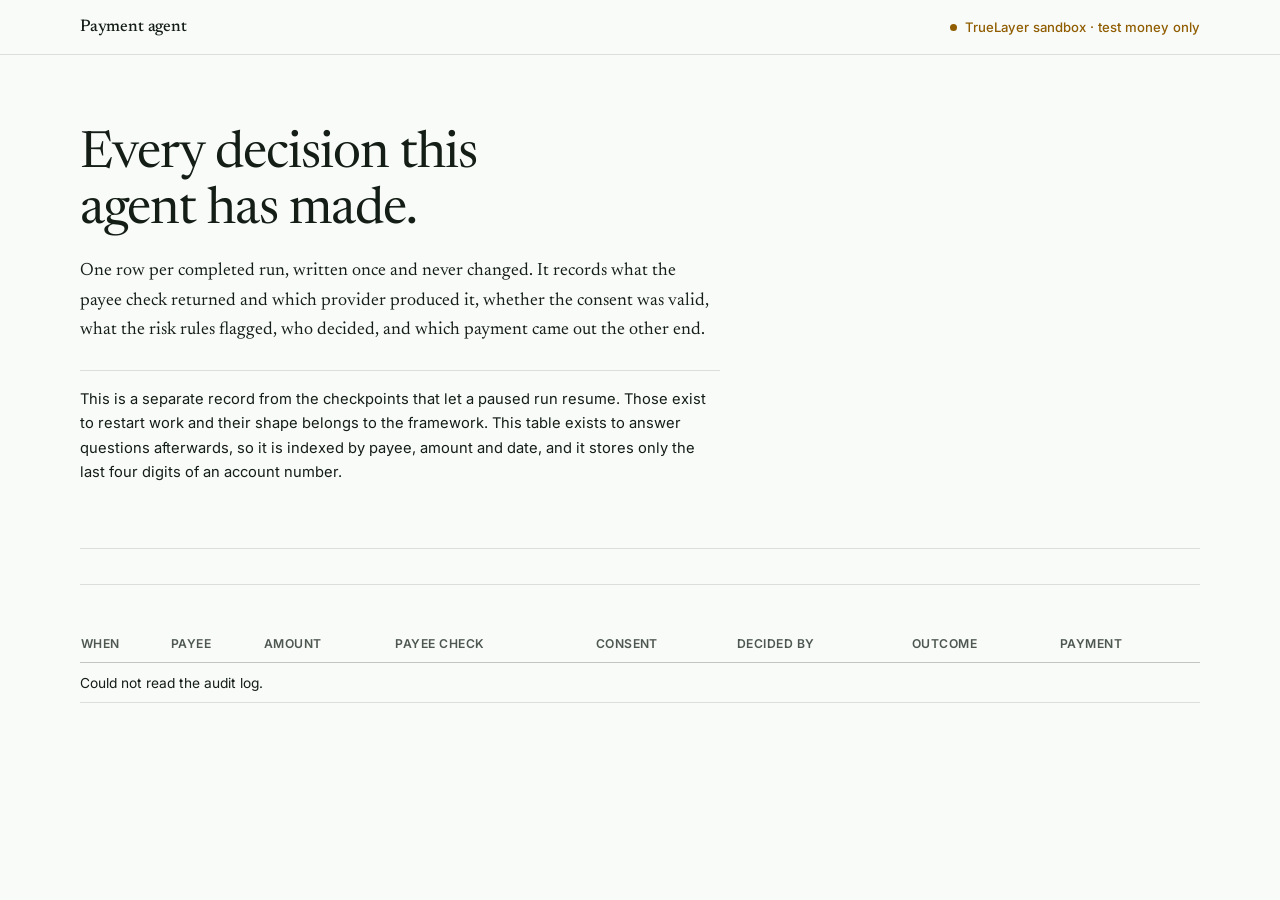
==== static/activity.html @ 81786573 "Append-only audit log and an activity page One row per completed run: payee check with its provider " ====
<!doctype html>
<html lang="en">
<head>
<meta charset="utf-8">
<meta name="viewport" content="width=device-width, initial-scale=1">
<title>Activity — every decision this agent has made</title>
<meta name="description" content="The audit trail for an Open Banking payment agent: one row per completed run, with the payee check, the consent, the risk flags, who decided, and the payment it produced.">
<link rel="preconnect" href="https://fonts.googleapis.com">
<link rel="preconnect" href="https://fonts.gstatic.com" crossorigin>
<link href="https://fonts.googleapis.com/css2?family=Newsreader:opsz,wght@6..72,400;6..72,500&family=Inter:wght@400;500;600&family=IBM+Plex+Mono:wght@400;500&display=swap" rel="stylesheet">
<link rel="stylesheet" href="/static/app.css">
</head>
<body>

<header class="masthead">
  <div class="wrap masthead-inner">
    <p class="wordmark"><a href="/">Payment agent</a></p>
    <p class="sandbox-flag">
      <span class="dot" aria-hidden="true"></span>
      <span>TrueLayer sandbox · test money only</span>
    </p>
  </div>
</header>

<main class="wrap activity">

  <section class="lede">
    <h1>Every decision this agent has made.</h1>
    <p>
      One row per completed run, written once and never changed. It records what the payee check
      returned and which provider produced it, whether the consent was valid, what the risk rules
      flagged, who decided, and which payment came out the other end.
    </p>
    <p class="disclosure">
      This is a separate record from the checkpoints that let a paused run resume. Those exist to
      restart work and their shape belongs to the framework. This table exists to answer questions
      afterwards, so it is indexed by payee, amount and date, and it stores only the last four
      digits of an account number.
    </p>
  </section>

  <dl class="facts activity-summary" id="summary"></dl>

  <div class="activity-table-wrap">
    <table class="case-table activity-table">
      <thead>
        <tr>
          <th>When</th>
          <th>Payee</th>
          <th>Amount</th>
          <th>Payee check</th>
          <th>Consent</th>
          <th>Decided by</th>
          <th>Outcome</th>
          <th>Payment</th>
        </tr>
      </thead>
      <tbody id="rows"><tr><td colspan="8">Loading…</td></tr></tbody>
    </table>
  </div>

  <p class="colophon" id="ruleset"></p>
</main>

<script>
const TONE = { MATCH: "done", PARTIAL: "attention", NO_MATCH: "refused", MATCH_NOT_POSSIBLE: "refused" };

function esc(v) {
  return String(v == null ? "" : v)
    .replaceAll("&", "&amp;").replaceAll("<", "&lt;").replaceAll(">", "&gt;").replaceAll('"', "&quot;");
}

function when(iso) {
  const d = new Date(iso);
  return d.toLocaleString("en-GB", { day: "2-digit", month: "short", hour: "2-digit", minute: "2-digit" });
}

fetch("/api/activity")
  .then((r) => r.json())
  .then((data) => {
    const s = data.summary || {};
    document.getElementById("summary").innerHTML = `
      <div><dt>Runs recorded</dt><dd>${esc(s.total ?? 0)}</dd></div>
      <div><dt>Payments created</dt><dd>${esc(s.paid ?? 0)}</dd></div>
      <div><dt>Decided by a human</dt><dd>${esc(s.human_decided ?? 0)}</dd></div>
      <div><dt>Stopped by a rule</dt><dd>${esc(s.held ?? 0)}</dd></div>`;

    document.getElementById("ruleset").textContent =
      `Rules in force: ${data.ruleset_version}. Every row records the version that applied when the decision was made.`;

    const rows = data.rows || [];
    document.getElementById("rows").innerHTML = rows.length
      ? rows.map((r) => `
        <tr data-ok="${r.payment_id ? "true" : "false"}">
          <td class="mono">${esc(when(r.recorded_at))}</td>
          <td>${esc(r.payee_name)}${r.account_last4 ? ` <span class="mono faint">••${esc(r.account_last4)}</span>` : ""}</td>
          <td class="mono">${r.amount_minor != null ? (r.amount_minor / 100).toFixed(2) : ""} ${esc(r.currency || "")}</td>
          <td><span class="pill" data-tone="${TONE[r.vop_status] || "idle"}">${esc(r.vop_status || "—")}</span>
              ${r.vop_confidence != null ? `<span class="mono faint">${r.vop_confidence.toFixed(2)}</span>` : ""}</td>
          <td>${esc(r.consent_status || "—")}</td>
          <td>${esc(r.decided_by)}${r.decision ? ` · ${esc(r.decision)}` : ""}</td>
          <td>${esc(r.outcome)}</td>
          <td class="mono">${r.payment_id ? esc(r.payment_id.slice(0, 8)) + "…" : "—"}</td>
        </tr>`).join("")
      : `<tr><td colspan="8">Nothing recorded yet. Run a payment on the <a href="/">front page</a> and it appears here.</td></tr>`;
  })
  .catch(() => {
    document.getElementById("rows").innerHTML = '<tr><td colspan="8">Could not read the audit log.</td></tr>';
  });
</script>
</body>
</html>
---- static/app.css ----
/* Payment agent demo.
   Colour strategy: restrained. Tinted neutrals carry the page; green marks
   what completed, amber marks the one moment a human must act, red marks a
   refusal. Nothing carries meaning by colour alone. */

:root {
  --bg: oklch(0.985 0.003 150);
  --surface: oklch(0.968 0.005 150);
  --surface-raised: oklch(1 0 0);
  --line: oklch(0.90 0.006 150);
  --line-strong: oklch(0.82 0.008 150);
  --ink: oklch(0.22 0.02 150);
  --ink-muted: oklch(0.45 0.018 150);
  --ink-faint: oklch(0.545 0.014 150);  /* dimmed but still 4.7:1 on bg */

  --primary: oklch(0.42 0.12 150);
  --primary-hover: oklch(0.36 0.12 150);
  --primary-ink: oklch(0.98 0.01 150);

  --attention: oklch(0.52 0.12 75);
  --attention-line: oklch(0.78 0.10 80);
  --attention-bg: oklch(0.975 0.030 85);

  --refuse: oklch(0.50 0.17 25);
  --refuse-bg: oklch(0.972 0.020 25);

  --serif: "Newsreader", Georgia, serif;
  --sans: "Inter", system-ui, -apple-system, sans-serif;
  --mono: "IBM Plex Mono", ui-monospace, SFMono-Regular, monospace;

  --z-sticky: 10;
  --z-overlay: 20;
  --z-toast: 30;

  --ease: cubic-bezier(0.22, 1, 0.36, 1);
}

* { box-sizing: border-box; }

html { -webkit-text-size-adjust: 100%; }

body {
  margin: 0;
  background: var(--bg);
  color: var(--ink);
  font-family: var(--sans);
  font-size: 16px;
  line-height: 1.6;
  -webkit-font-smoothing: antialiased;
}

.wrap {
  width: min(1120px, 100% - 3rem);
  margin-inline: auto;
}

@media (max-width: 640px) {
  .wrap { width: min(1120px, 100% - 2rem); }
}

/* ---------------------------------------------------------- masthead */

.masthead {
  border-bottom: 1px solid var(--line);
  background: var(--bg);
  position: sticky;
  top: 0;
  z-index: var(--z-sticky);
}

.masthead-inner {
  display: flex;
  align-items: center;
  justify-content: space-between;
  gap: 1rem;
  padding-block: 0.85rem;
  flex-wrap: wrap;
}

.wordmark {
  margin: 0;
  font-family: var(--serif);
  font-size: 1.05rem;
  font-weight: 500;
  letter-spacing: -0.01em;
}

.sandbox-flag {
  margin: 0;
  display: inline-flex;
  align-items: center;
  gap: 0.5rem;
  font-size: 0.82rem;
  color: var(--attention);
  font-weight: 500;
}

.sandbox-flag .dot {
  width: 7px;
  height: 7px;
  border-radius: 50%;
  background: var(--attention);
  flex: none;
}

/* -------------------------------------------------------------- lede */

.lede {
  padding-block: clamp(2.5rem, 6vw, 4.5rem) clamp(2rem, 4vw, 3rem);
  max-width: 62ch;
}

h1 {
  font-family: var(--serif);
  font-size: clamp(2rem, 1.3rem + 3vw, 3.2rem);
  font-weight: 400;
  line-height: 1.1;
  letter-spacing: -0.02em;
  margin: 0 0 1.1rem;
  text-wrap: balance;
}

.lede p {
  font-family: var(--serif);
  font-size: 1.12rem;
  line-height: 1.65;
  color: var(--ink);
  margin: 0 0 1rem;
  text-wrap: pretty;
}

.disclosure {
  font-family: var(--sans) !important;
  font-size: 0.92rem !important;
  color: var(--ink-muted);
  border-top: 1px solid var(--line);
  padding-top: 1rem;
  margin-top: 1.5rem !important;
}

/* ----------------------------------------------------------- columns */

.columns {
  display: grid;
  grid-template-columns: minmax(0, 27rem) minmax(0, 1fr);
  gap: clamp(2rem, 5vw, 4rem);
  align-items: start;
  padding-bottom: 4rem;
}

@media (max-width: 900px) {
  .columns { grid-template-columns: minmax(0, 1fr); gap: 2.75rem; }
}

h2 {
  font-family: var(--serif);
  font-size: 1.35rem;
  font-weight: 400;
  letter-spacing: -0.01em;
  color: var(--ink);
  margin: 0 0 0.4rem;
}

.route-intro {
  margin: 0 0 1.75rem;
  font-size: 0.9rem;
  color: var(--ink-muted);
  max-width: 46ch;
}

/* ------------------------------------------------------------- form */

.field { margin-bottom: 1.15rem; }

.field-row {
  display: grid;
  grid-template-columns: 1fr 1fr;
  gap: 1rem;
}

@media (max-width: 420px) {
  .field-row { grid-template-columns: 1fr; gap: 0; }
}

label {
  display: block;
  font-size: 0.86rem;
  font-weight: 500;
  margin-bottom: 0.35rem;
}

input {
  width: 100%;
  padding: 0.6rem 0.7rem;
  font-family: var(--sans);
  font-size: 1rem;
  color: var(--ink);
  background: var(--surface-raised);
  border: 1px solid var(--line-strong);
  border-radius: 3px;
  transition: border-color 140ms var(--ease), box-shadow 140ms var(--ease);
}

input.mono { font-family: var(--mono); letter-spacing: 0.01em; }

input:focus-visible {
  outline: none;
  border-color: var(--primary);
  box-shadow: 0 0 0 3px oklch(0.42 0.12 150 / 0.16);
}

input::placeholder { color: var(--ink-muted); }

.hint {
  margin: 0.35rem 0 0;
  font-size: 0.8rem;
  color: var(--ink-muted);
}

button.primary {
  width: 100%;
  margin-top: 0.5rem;
  padding: 0.72rem 1rem;
  font-family: var(--sans);
  font-size: 0.95rem;
  font-weight: 500;
  color: var(--primary-ink);
  background: var(--primary);
  border: 1px solid var(--primary);
  border-radius: 3px;
  cursor: pointer;
  transition: background 140ms var(--ease);
}

button.primary:hover { background: var(--primary-hover); }
button.primary:disabled { opacity: 0.55; cursor: progress; }

button.primary:focus-visible,
button.link:focus-visible,
.decision button:focus-visible {
  outline: 2px solid var(--primary);
  outline-offset: 2px;
}

.form-error {
  margin: 0.75rem 0 0;
  font-size: 0.86rem;
  color: var(--refuse);
}

.try {
  margin-top: 2.25rem;
  padding-top: 1.25rem;
  border-top: 1px solid var(--line);
}

.try h3 {
  margin: 0 0 0.6rem;
  font-size: 0.86rem;
  font-weight: 600;
}

.try ul { margin: 0; padding: 0; list-style: none; }
.try li { margin-bottom: 0.3rem; }

button.link {
  padding: 0;
  font: inherit;
  font-size: 0.88rem;
  color: var(--primary);
  background: none;
  border: none;
  border-bottom: 1px solid oklch(0.42 0.12 150 / 0.3);
  cursor: pointer;
  text-align: left;
}

button.link:hover { border-bottom-color: var(--primary); }

/* ------------------------------------------------------------ ledger */

/* The instruction as a single line of money, which is the one thing that
   should be legible from across the room. 3.2rem against 0.8rem detail
   text is the scale contrast the page was missing. */
.ledger {
  display: flex;
  align-items: baseline;
  flex-wrap: wrap;
  gap: 0 0.5rem;
  margin-bottom: 1.75rem;
  padding-bottom: 1.25rem;
  border-bottom: 2px solid var(--ink);
}

.ledger-amount {
  font-family: var(--mono);
  font-size: clamp(2.4rem, 1.6rem + 2.6vw, 3.2rem);
  font-weight: 500;
  line-height: 1;
  letter-spacing: -0.03em;
  font-variant-numeric: tabular-nums;
}

.ledger-currency {
  font-family: var(--mono);
  font-size: 1rem;
  color: var(--ink-muted);
}

.ledger-to {
  flex-basis: 100%;
  margin-top: 0.5rem;
  font-family: var(--serif);
  font-size: 1.02rem;
  color: var(--ink-muted);
}

.ledger-to strong { font-weight: 500; color: var(--ink); }

/* ------------------------------------------------------------- spine */

/* Drawn before anything runs, so the agent is legible as a route rather
   than a spinner. Stations fill in as they report. */
.spine {
  margin: 0;
  padding: 0;
  list-style: none;
  position: relative;
}

.spine::before {
  content: "";
  position: absolute;
  left: 5px;
  top: 0.9rem;
  bottom: 0.9rem;
  width: 1px;
  background: var(--line);
}

.spine li {
  position: relative;
  display: grid;
  grid-template-columns: 11px 1fr;
  gap: 1rem;
  padding: 0.7rem 0;
  align-items: start;
}

.spine .marker {
  width: 11px;
  height: 11px;
  margin-top: 0.42rem;
  border-radius: 50%;
  border: 1.5px solid var(--line-strong);
  background: var(--bg);
  z-index: 1;
}

.spine .label {
  margin: 0;
  font-size: 0.95rem;
  font-weight: 500;
  color: var(--ink-muted);
  transition: color 200ms var(--ease);
}

.spine .detail {
  margin: 0.15rem 0 0;
  font-family: var(--mono);
  font-size: 0.8rem;
  color: var(--ink-muted);
  word-break: break-word;
}

.spine .detail:empty { display: none; }

/* states */

.spine li[data-state="done"] .marker { border-color: var(--primary); background: var(--primary); }
.spine li[data-state="done"] .label { color: var(--ink); }

.spine li[data-state="attention"] .marker { border-color: var(--attention); background: var(--attention); }
.spine li[data-state="attention"] .label { color: var(--ink); }
.spine li[data-state="attention"] .detail { color: var(--attention); }

.spine li[data-state="refused"] .marker { border-color: var(--refuse); background: var(--refuse); }
.spine li[data-state="refused"] .label { color: var(--ink); }
.spine li[data-state="refused"] .detail { color: var(--refuse); }

.spine li[data-state="running"] .marker {
  border-color: var(--primary);
  border-top-color: transparent;
  background: var(--bg);
  animation: ring-spin 700ms linear infinite;
}

.spine li[data-state="running"] .label { color: var(--ink); }
.spine li[data-state="running"] .detail { font-style: italic; }

/* The human step was not required. Distinct from both done and not-reached:
   a hollow marker, because nothing happened here and nothing needed to. */
.spine li[data-state="waived"] .marker {
  border-color: var(--primary);
  border-style: dashed;
  background: var(--bg);
}

.spine li[data-state="waived"] .label { color: var(--ink); }
.spine li[data-state="waived"] .detail { color: var(--ink-muted); font-style: italic; }

/* Not reached, because the run stopped earlier. Dimmed with a real colour
   rather than opacity, which would drop the text to about 2.4:1. */
.spine li[data-state="skipped"] .label { color: var(--ink-faint); font-weight: 400; }
.spine li[data-state="skipped"] .detail { color: var(--ink-faint); }
.spine li[data-state="skipped"] .marker { border-color: var(--line); border-style: dashed; }

@keyframes ring-spin { to { transform: rotate(360deg); } }

/* The station where a human is the decision, marked before it happens. */
.spine .station-human .label::after {
  content: "you";
  margin-left: 0.5rem;
  padding: 0.08rem 0.4rem;
  font-family: var(--sans);
  font-size: 0.68rem;
  font-weight: 600;
  letter-spacing: 0.03em;
  color: var(--attention);
  border: 1px solid var(--attention-line);
  border-radius: 2px;
  vertical-align: 0.1em;
}

/* ---------------------------------------------------------- approval */

.approval {
  margin-top: 1.75rem;
  padding: 1.5rem;
  background: var(--surface-raised);
  border: 1px solid var(--attention-line);
  border-radius: 4px;
  box-shadow: 0 1px 2px oklch(0.22 0.02 150 / 0.04), 0 8px 24px oklch(0.22 0.02 150 / 0.06);
  animation: card-in 260ms var(--ease) both;
}

@keyframes card-in {
  from { opacity: 0; transform: translateY(8px); }
  to { opacity: 1; transform: none; }
}

.approval h3 {
  font-family: var(--serif);
  font-size: 1.45rem;
  font-weight: 400;
  line-height: 1.25;
  margin: 0 0 0.85rem;
  letter-spacing: -0.01em;
}

.approval .prose {
  font-family: var(--serif);
  font-size: 1.05rem;
  line-height: 1.6;
  margin: 0 0 1.1rem;
  max-width: 58ch;
  text-wrap: pretty;
}

.reasons {
  margin: 0 0 1.25rem;
  padding: 0.9rem 1rem;
  list-style: none;
  background: var(--attention-bg);
  border-radius: 3px;
}

.reasons li {
  position: relative;
  padding-left: 1.15rem;
  font-size: 0.92rem;
  margin-bottom: 0.35rem;
}

.reasons li:last-child { margin-bottom: 0; }

.reasons li::before {
  content: "▲";
  position: absolute;
  left: 0;
  top: 0.05em;
  font-size: 0.62rem;
  color: var(--attention);
}

.facts {
  display: grid;
  grid-template-columns: repeat(auto-fit, minmax(9rem, 1fr));
  gap: 0.75rem 1.5rem;
  margin: 0 0 1.35rem;
  padding-top: 1rem;
  border-top: 1px solid var(--line);
}

.facts div { min-width: 0; }

.facts dt {
  font-size: 0.72rem;
  letter-spacing: 0.05em;
  text-transform: uppercase;
  color: var(--ink-muted);
  margin-bottom: 0.15rem;
}

.facts dd {
  margin: 0;
  font-family: var(--mono);
  font-size: 0.92rem;
  word-break: break-word;
}

.decision {
  display: flex;
  gap: 0.75rem;
  flex-wrap: wrap;
}

.decision button {
  flex: 1 1 10rem;
  padding: 0.7rem 1rem;
  font-family: var(--sans);
  font-size: 0.95rem;
  font-weight: 500;
  border-radius: 3px;
  cursor: pointer;
  transition: background 140ms var(--ease), border-color 140ms var(--ease);
}

.decision .approve {
  color: var(--primary-ink);
  background: var(--primary);
  border: 1px solid var(--primary);
}

.decision .approve:hover { background: var(--primary-hover); }

.decision .deny {
  color: var(--refuse);
  background: transparent;
  border: 1px solid var(--line-strong);
}

.decision .deny:hover { border-color: var(--refuse); background: var(--refuse-bg); }

/* ------------------------------------------------------------ result */

.result {
  margin-top: 1.75rem;
  padding: 1.35rem 1.5rem;
  border: 1px solid var(--line);
  border-radius: 4px;
  background: var(--surface);
  animation: card-in 240ms var(--ease) both;
}

.result[data-kind="refused"] {
  border-color: oklch(0.80 0.09 25);
  background: var(--refuse-bg);
}

.result h3 {
  font-family: var(--serif);
  font-size: 1.25rem;
  font-weight: 400;
  margin: 0 0 0.6rem;
}

.result p { margin: 0 0 0.9rem; max-width: 58ch; }
.result p:last-child { margin-bottom: 0; }

.sca-link {
  display: inline-block;
  padding: 0.65rem 1.1rem;
  font-size: 0.93rem;
  font-weight: 500;
  color: var(--primary-ink);
  background: var(--primary);
  border-radius: 3px;
  text-decoration: none;
}

.sca-link:hover { background: var(--primary-hover); }

.sca-note {
  font-size: 0.84rem;
  color: var(--ink-muted);
  margin-top: 0.7rem !important;
}

/* ----------------------------------------------------------- honesty */

.honesty {
  border-top: 1px solid var(--line);
  padding-block: 2.5rem 4rem;
}

.honesty dl {
  display: grid;
  grid-template-columns: repeat(auto-fit, minmax(15rem, 1fr));
  gap: 1.75rem;
  margin: 0 0 2rem;
}

.honesty dt {
  font-size: 0.78rem;
  font-weight: 600;
  letter-spacing: 0.05em;
  text-transform: uppercase;
  color: var(--ink-muted);
  margin-bottom: 0.4rem;
}

.honesty dd {
  margin: 0;
  font-size: 0.92rem;
  max-width: 42ch;
}

.colophon {
  font-size: 0.86rem;
  color: var(--ink-muted);
  margin: 0;
}

.mono { font-family: var(--mono); }

/* ---------------------------------------------------- reduced motion */

@media (prefers-reduced-motion: reduce) {
  .steps li,
  .approval,
  .result {
    animation: fade-in 1ms linear both;
  }
  @keyframes fade-in { from { opacity: 0; } to { opacity: 1; } }
  * { transition-duration: 1ms !important; }

  /* The marker stops turning but still reads as in-progress: a dashed ring
     plus the word "running" beside it, which was always there. */
  .spine li[data-state="running"] .marker {
    animation: none;
    border-style: dashed;
    border-top-color: var(--primary);
  }
}

/* ---------------------------------------------------------- callback */

.callback { padding-block: clamp(2.5rem, 6vw, 4.5rem) 4rem; max-width: 60ch; }

.callback h1 { margin-bottom: 0.75rem; }

.lede-line {
  font-family: var(--serif);
  font-size: 1.1rem;
  color: var(--ink);
  margin: 0 0 2.25rem;
  text-wrap: pretty;
}

.callback .facts { margin-top: 2rem; }

.callback-actions { margin-top: 2.5rem; }

/* --------------------------------------------------------- internals */

.internals {
  border-top: 1px solid var(--line);
  padding-block: 3rem 1rem;
}

.internals-grid {
  display: grid;
  grid-template-columns: repeat(auto-fit, minmax(17rem, 1fr));
  gap: 2.5rem;
  margin-top: 2rem;
}

.internals h3 {
  font-family: var(--serif);
  font-size: 1.1rem;
  font-weight: 500;
  margin: 0 0 0.5rem;
}

.internals article p { font-size: 0.92rem; margin: 0 0 0.8rem; max-width: 42ch; }

/* The one number per panel that carries the claim. */
.stat {
  font-family: var(--mono);
  font-size: 1.05rem !important;
  color: var(--ink);
  padding-bottom: 0.7rem;
  border-bottom: 1px solid var(--line);
}

.split-list { margin: 0; padding: 0; list-style: none; }

.split-list li {
  display: flex;
  justify-content: space-between;
  gap: 1rem;
  padding: 0.32rem 0;
  font-size: 0.88rem;
  border-bottom: 1px solid var(--line);
}

.split-list li[data-ok="true"] span:last-child { color: var(--primary); }
.split-list li[data-ok="false"] span:last-child { color: var(--refuse); }

.internals details { margin-top: 0.5rem; }

.internals summary,
.case-table-wrap summary {
  cursor: pointer;
  font-size: 0.88rem;
  color: var(--primary);
}

.mermaid-src {
  margin: 0.8rem 0 0;
  padding: 0.9rem;
  background: var(--surface);
  border: 1px solid var(--line);
  border-radius: 3px;
  font-family: var(--mono);
  font-size: 0.72rem;
  line-height: 1.5;
  overflow-x: auto;
  white-space: pre;
}

.case-table-wrap { margin-top: 2.5rem; }

.case-table {
  width: 100%;
  margin-top: 1rem;
  border-collapse: collapse;
  font-size: 0.86rem;
}

.case-table th {
  text-align: left;
  font-weight: 600;
  font-size: 0.76rem;
  letter-spacing: 0.04em;
  text-transform: uppercase;
  color: var(--ink-muted);
  padding-bottom: 0.5rem;
  border-bottom: 1px solid var(--line-strong);
}

.case-table td {
  padding: 0.55rem 0.75rem 0.55rem 0;
  border-bottom: 1px solid var(--line);
  vertical-align: top;
}

.case-table tr[data-ok="true"] td:last-child { color: var(--primary); }
.case-table tr[data-ok="false"] td:last-child { color: var(--refuse); font-weight: 600; }

.covered-by {
  margin-top: 1.1rem !important;
  padding-top: 0.85rem;
  border-top: 1px solid var(--line);
  font-size: 0.84rem !important;
  color: var(--ink-muted);
}

.covered-by .protects { font-style: italic; }

.split-tag {
  display: inline-block;
  margin-left: 0.35rem;
  padding: 0.05rem 0.4rem;
  font-family: var(--sans);
  font-size: 0.7rem;
  font-weight: 600;
  color: var(--primary);
  border: 1px solid var(--line-strong);
  border-radius: 2px;
}

.auto-note {
  padding: 0.75rem 0.9rem;
  background: var(--surface);
  border-left: none;
  border-radius: 3px;
  font-size: 0.88rem !important;
  color: var(--ink-muted);
}

/* ------------------------------------------------------------- trace */

.trace-wrap { margin-top: 1.25rem; }

.trace-wrap summary {
  cursor: pointer;
  font-size: 0.86rem;
  color: var(--primary);
}

.trace-status {
  margin: 0.9rem 0 0.6rem;
  font-size: 0.84rem;
  color: var(--ink-muted);
}

.trace-list { margin: 0; padding: 0; list-style: none; }

.trace-list li {
  display: grid;
  grid-template-columns: minmax(0, 14rem) 1fr auto;
  align-items: center;
  gap: 0.75rem;
  padding: 0.3rem 0;
  font-size: 0.84rem;
}

.trace-label { color: var(--ink); }

/* Width is the share of the slowest step, so the network call is visibly the
   expensive one and the local checks are visibly not. */
.trace-bar {
  height: 6px;
  width: var(--w);
  min-width: 2px;
  background: var(--primary);
  border-radius: 1px;
}

.trace-ms { color: var(--ink-muted); font-size: 0.78rem; }

@media (max-width: 560px) {
  .trace-list li { grid-template-columns: 1fr auto; }
  .trace-bar { display: none; }
}

/* ---------------------------------------------------------- activity */

.activity { padding-bottom: 4rem; }
.activity .lede { max-width: 64ch; }

.activity-summary {
  margin: 0 0 2rem;
  padding: 1.1rem 0;
  border-top: 1px solid var(--line);
  border-bottom: 1px solid var(--line);
}

.activity-table-wrap { overflow-x: auto; }
.activity-table { min-width: 46rem; }
.activity-table td { white-space: nowrap; }
.activity-table td:nth-child(2) { white-space: normal; }

.faint { color: var(--ink-faint); font-size: 0.78rem; }

.pill {
  display: inline-block;
  padding: 0.05rem 0.4rem;
  font-family: var(--mono);
  font-size: 0.72rem;
  border: 1px solid var(--line-strong);
  border-radius: 2px;
}

.pill[data-tone="done"] { color: var(--primary); border-color: var(--primary); }
.pill[data-tone="attention"] { color: var(--attention); border-color: var(--attention-line); }
.pill[data-tone="refused"] { color: var(--refuse); border-color: oklch(0.80 0.09 25); }

.masthead .wordmark a { color: inherit; text-decoration: none; }
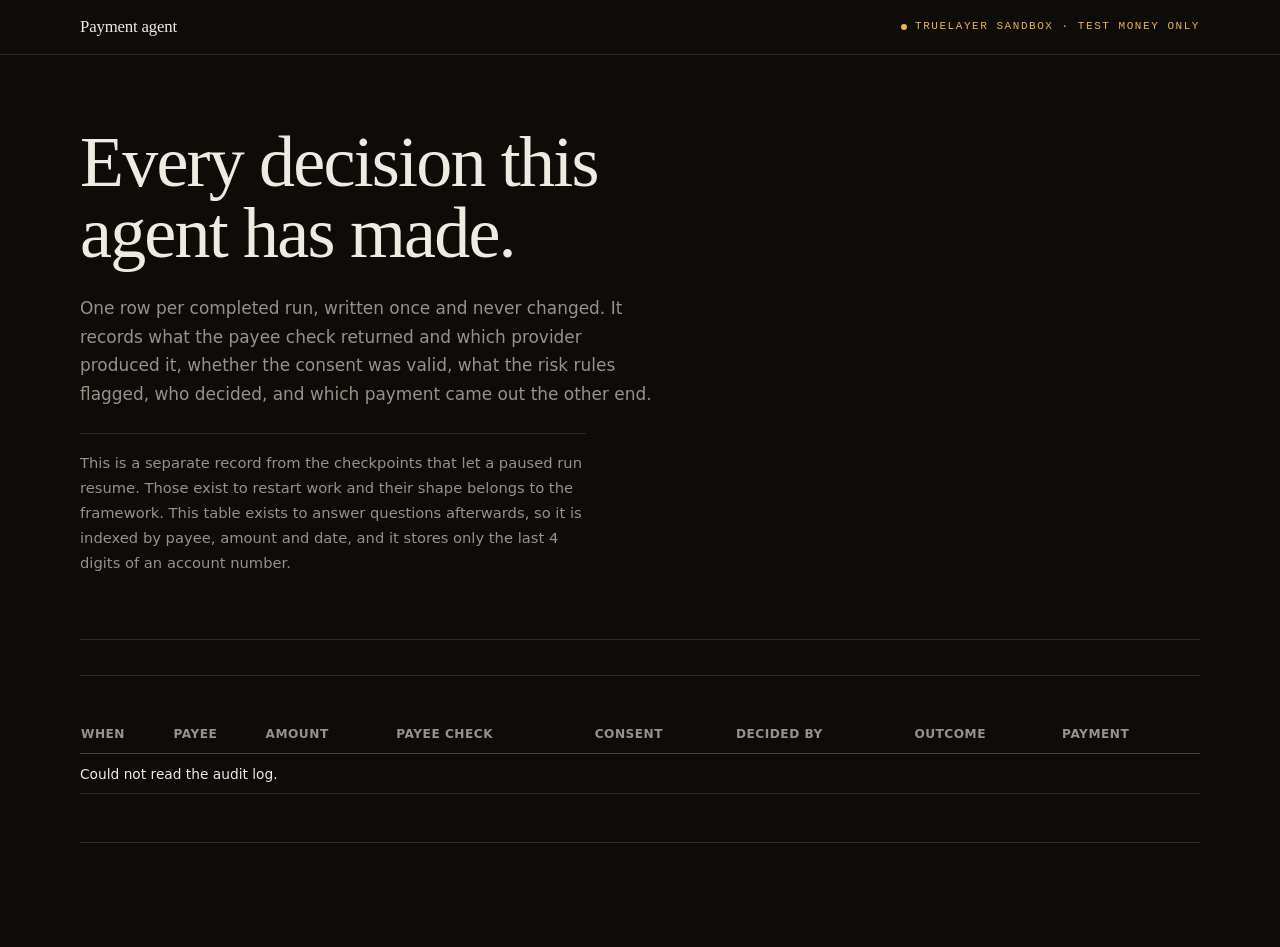
==== commit eb6ccaf5: "Restyle to ink and signal, and let the graph take its time The palette, the three faces and the numb" ====
--- a/static/activity.html
+++ b/static/activity.html
@@ -34,7 +34,7 @@
     <p class="disclosure">
       This is a separate record from the checkpoints that let a paused run resume. Those exist to
       restart work and their shape belongs to the framework. This table exists to answer questions
-      afterwards, so it is indexed by payee, amount and date, and it stores only the last four
+      afterwards, so it is indexed by payee, amount and date, and it stores only the last 4
       digits of an account number.
     </p>
   </section>
--- a/static/app.css
+++ b/static/app.css
@@ -1,32 +1,39 @@
-/* Payment agent demo.
-   Colour strategy: restrained. Tinted neutrals carry the page; green marks
-   what completed, amber marks the one moment a human must act, red marks a
-   refusal. Nothing carries meaning by colour alone. */
+/* Payment agent demo — "Ink & Signal".
+   A near-black warm ink canvas, bone typography, a single amber signal accent,
+   and three state colours: green marks what completed, amber marks the one
+   moment a human must act, red marks a refusal. Nothing carries meaning by
+   colour alone. */
 
 :root {
-  --bg: oklch(0.985 0.003 150);
-  --surface: oklch(0.968 0.005 150);
-  --surface-raised: oklch(1 0 0);
-  --line: oklch(0.90 0.006 150);
-  --line-strong: oklch(0.82 0.008 150);
-  --ink: oklch(0.22 0.02 150);
-  --ink-muted: oklch(0.45 0.018 150);
-  --ink-faint: oklch(0.545 0.014 150);  /* dimmed but still 4.7:1 on bg */
-
-  --primary: oklch(0.42 0.12 150);
-  --primary-hover: oklch(0.36 0.12 150);
-  --primary-ink: oklch(0.98 0.01 150);
-
-  --attention: oklch(0.52 0.12 75);
-  --attention-line: oklch(0.78 0.10 80);
-  --attention-bg: oklch(0.975 0.030 85);
-
-  --refuse: oklch(0.50 0.17 25);
-  --refuse-bg: oklch(0.972 0.020 25);
-
-  --serif: "Newsreader", Georgia, serif;
-  --sans: "Inter", system-ui, -apple-system, sans-serif;
-  --mono: "IBM Plex Mono", ui-monospace, SFMono-Regular, monospace;
+  --bg: oklch(0.155 0.008 75);
+  --surface: oklch(0.19 0.008 75);
+  --surface-raised: oklch(0.225 0.009 75);
+  --line: oklch(0.29 0.01 78);
+  --line-strong: oklch(0.38 0.012 78);
+  --ink: oklch(0.94 0.012 85);
+  --ink-muted: oklch(0.66 0.014 80);
+  --ink-faint: oklch(0.58 0.013 80);
+
+  /* The signal. Reserved for what the agent is doing now, and for the one
+     button that starts it. */
+  --primary: oklch(0.80 0.13 78);
+  --primary-hover: oklch(0.86 0.08 82);
+  --primary-ink: oklch(0.16 0.01 75);
+
+  /* Completed. Distinct from the signal, so "running" and "done" never read
+     as the same thing. */
+  --pass: oklch(0.76 0.14 158);
+
+  --attention: oklch(0.78 0.14 68);
+  --attention-line: oklch(0.44 0.09 70);
+  --attention-bg: oklch(0.235 0.030 70);
+
+  --refuse: oklch(0.68 0.18 25);
+  --refuse-bg: oklch(0.235 0.045 25);
+
+  --serif: "Instrument Serif", Georgia, serif;
+  --sans: "Work Sans", ui-sans-serif, system-ui, sans-serif;
+  --mono: "JetBrains Mono", ui-monospace, SFMono-Regular, monospace;
 
   --z-sticky: 10;
   --z-overlay: 20;
@@ -90,16 +97,19 @@
   display: inline-flex;
   align-items: center;
   gap: 0.5rem;
-  font-size: 0.82rem;
-  color: var(--attention);
-  font-weight: 500;
+  font-family: var(--mono);
+  font-size: 0.6875rem;
+  font-weight: 400;
+  letter-spacing: 0.14em;
+  text-transform: uppercase;
+  color: var(--primary);
 }
 
 .sandbox-flag .dot {
-  width: 7px;
-  height: 7px;
+  width: 6px;
+  height: 6px;
   border-radius: 50%;
-  background: var(--attention);
+  background: var(--primary);
   flex: none;
 }
 
@@ -110,22 +120,26 @@
   max-width: 62ch;
 }
 
+/* Instrument Serif is a display face: one weight, high contrast, tight by
+   nature. It wants to be set large and tracked in, not used at body sizes. */
 h1 {
   font-family: var(--serif);
-  font-size: clamp(2rem, 1.3rem + 3vw, 3.2rem);
+  font-size: clamp(2.4rem, 1.2rem + 4.6vw, 4.5rem);
   font-weight: 400;
-  line-height: 1.1;
-  letter-spacing: -0.02em;
-  margin: 0 0 1.1rem;
+  line-height: 0.98;
+  letter-spacing: -0.025em;
+  margin: 0 0 1.6rem;
   text-wrap: balance;
 }
 
 .lede p {
-  font-family: var(--serif);
-  font-size: 1.12rem;
-  line-height: 1.65;
-  color: var(--ink);
+  font-family: var(--sans);
+  font-weight: 300;
+  font-size: 1.06rem;
+  line-height: 1.7;
+  color: var(--ink-muted);
   margin: 0 0 1rem;
+  max-width: 54ch;
   text-wrap: pretty;
 }
 
@@ -206,7 +220,7 @@
 input:focus-visible {
   outline: none;
   border-color: var(--primary);
-  box-shadow: 0 0 0 3px oklch(0.42 0.12 150 / 0.16);
+  box-shadow: 0 0 0 3px oklch(0.80 0.13 78 / 0.22);
 }
 
 input::placeholder { color: var(--ink-muted); }
@@ -270,7 +284,7 @@
   color: var(--primary);
   background: none;
   border: none;
-  border-bottom: 1px solid oklch(0.42 0.12 150 / 0.3);
+  border-bottom: 1px solid oklch(0.80 0.13 78 / 0.35);
   cursor: pointer;
   text-align: left;
 }
@@ -377,7 +391,7 @@
 
 /* states */
 
-.spine li[data-state="done"] .marker { border-color: var(--primary); background: var(--primary); }
+.spine li[data-state="done"] .marker { border-color: var(--pass); background: var(--pass); }
 .spine li[data-state="done"] .label { color: var(--ink); }
 
 .spine li[data-state="attention"] .marker { border-color: var(--attention); background: var(--attention); }
@@ -416,6 +430,164 @@
 .spine li[data-state="skipped"] .marker { border-color: var(--line); border-style: dashed; }
 
 @keyframes ring-spin { to { transform: rotate(360deg); } }
+
+/* ------------------------------------------------------------- graph */
+
+/* The same route as a graph, laid out from the compiled topology. Nodes are
+   positioned HTML so they inherit the type and colour rules already in this
+   file; the SVG underneath carries nothing but the edges. */
+
+.route-note {
+  margin: -0.4rem 0 1.2rem;
+  font-family: var(--mono);
+  font-size: 0.76rem;
+  color: var(--ink-faint);
+}
+
+/* The graph replaces the station list inside the same element, so this has to
+   undo the list styling the fallback needed. Narrow screens scroll it rather
+   than squeeze the boxes below a readable width. */
+.graph-scroll {
+  margin: 0;
+  padding: 0.25rem;
+  margin-inline: -0.25rem;
+  list-style: none;
+  overflow-x: auto;
+}
+
+.graph {
+  position: relative;
+  margin: 0 auto;
+}
+
+.graph-edges {
+  position: absolute;
+  inset: 0;
+  width: 100%;
+  height: 100%;
+  overflow: visible;
+}
+
+.gedge-line { fill: none; stroke: var(--line-strong); stroke-width: 1; }
+.gedge-head { fill: var(--line-strong); stroke: none; }
+
+.gedge-line, .gedge-head {
+  transition: stroke 220ms var(--ease), fill 220ms var(--ease), opacity 220ms var(--ease);
+}
+
+/* An edge the run took. Toned by where it leads, so a refusal never arrives
+   in the same colour as a payment continuing. */
+[data-edge][data-state="taken"][data-tone="done"] { stroke: var(--pass); }
+.gedge-head[data-state="taken"][data-tone="done"] { fill: var(--pass); stroke: none; }
+[data-edge][data-state="taken"][data-tone="attention"] { stroke: var(--attention); }
+.gedge-head[data-state="taken"][data-tone="attention"] { fill: var(--attention); stroke: none; }
+[data-edge][data-state="taken"][data-tone="refused"] { stroke: var(--refuse); }
+.gedge-head[data-state="taken"][data-tone="refused"] { fill: var(--refuse); stroke: none; }
+
+.gedge-line[data-state="taken"] { stroke-width: 1.75; }
+
+/* The branch the agent turned down. Still drawn, because the reader needs to
+   see that it existed and was rejected. */
+.gedge-line[data-state="untaken"] { stroke: var(--line); stroke-dasharray: 3 4; }
+.gedge-head[data-state="untaken"] { fill: var(--line); }
+
+.gedge-label {
+  position: absolute;
+  margin: 0;
+  font-size: 0.73rem;
+  line-height: 1.35;
+  color: var(--ink-muted);
+  display: -webkit-box;
+  -webkit-line-clamp: 2;
+  -webkit-box-orient: vertical;
+  overflow: hidden;
+  animation: edge-label 200ms var(--ease) both;
+}
+
+.gedge-label[data-tone="attention"] { color: var(--attention); }
+.gedge-label[data-tone="refused"] { color: var(--refuse); }
+
+@keyframes edge-label { from { opacity: 0; transform: translateY(-3px); } }
+
+.gnode {
+  position: absolute;
+  display: grid;
+  grid-template-columns: 11px 1fr;
+  grid-template-rows: auto auto;
+  column-gap: 0.6rem;
+  align-content: center;
+  height: 58px;
+  padding: 0 0.75rem;
+  background: var(--bg);
+  border: 1px solid var(--line);
+  border-radius: 3px;
+  transition: border-color 200ms var(--ease), background 200ms var(--ease);
+}
+
+.gnode .marker {
+  grid-row: 1 / 3;
+  align-self: center;
+  width: 11px;
+  height: 11px;
+  border-radius: 50%;
+  border: 1.5px solid var(--line-strong);
+  background: var(--bg);
+}
+
+.gnode .label {
+  margin: 0;
+  font-size: 0.8rem;
+  font-weight: 500;
+  line-height: 1.25;
+  color: var(--ink-muted);
+  text-wrap: balance;
+  transition: color 200ms var(--ease);
+}
+
+.gnode .detail {
+  margin: 0.1rem 0 0;
+  font-family: var(--mono);
+  font-size: 0.68rem;
+  line-height: 1.3;
+  color: var(--ink-muted);
+  white-space: nowrap;
+  overflow: hidden;
+  text-overflow: ellipsis;
+}
+
+.gnode .detail:empty { display: none; }
+
+.gnode[data-state="done"] { border-color: var(--line-strong); }
+.gnode[data-state="done"] .marker { border-color: var(--pass); background: var(--pass); }
+.gnode[data-state="done"] .label { color: var(--ink); }
+
+.gnode[data-state="attention"] { border-color: var(--attention-line); background: var(--attention-bg); }
+.gnode[data-state="attention"] .marker { border-color: var(--attention); background: var(--attention); }
+.gnode[data-state="attention"] .label { color: var(--ink); }
+.gnode[data-state="attention"] .detail { color: var(--attention); }
+
+.gnode[data-state="refused"] { border-color: var(--refuse); background: var(--refuse-bg); }
+.gnode[data-state="refused"] .marker { border-color: var(--refuse); background: var(--refuse); }
+.gnode[data-state="refused"] .label { color: var(--ink); }
+.gnode[data-state="refused"] .detail { color: var(--refuse); }
+
+.gnode[data-state="running"] { border-color: var(--primary); }
+.gnode[data-state="running"] .marker {
+  border-color: var(--primary);
+  border-top-color: transparent;
+  animation: ring-spin 700ms linear infinite;
+}
+.gnode[data-state="running"] .label { color: var(--ink); }
+.gnode[data-state="running"] .detail { font-style: italic; }
+
+.gnode[data-state="waived"] .marker { border-color: var(--primary); border-style: dashed; }
+.gnode[data-state="waived"] .label { color: var(--ink); }
+.gnode[data-state="waived"] .detail { color: var(--ink-muted); font-style: italic; }
+
+.gnode[data-state="skipped"] { border-style: dashed; }
+.gnode[data-state="skipped"] .label { color: var(--ink-faint); font-weight: 400; }
+.gnode[data-state="skipped"] .detail { color: var(--ink-faint); }
+.gnode[data-state="skipped"] .marker { border-color: var(--line); border-style: dashed; }
 
 /* The station where a human is the decision, marked before it happens. */
 .spine .station-human .label::after {
@@ -440,7 +612,7 @@
   background: var(--surface-raised);
   border: 1px solid var(--attention-line);
   border-radius: 4px;
-  box-shadow: 0 1px 2px oklch(0.22 0.02 150 / 0.04), 0 8px 24px oklch(0.22 0.02 150 / 0.06);
+  box-shadow: 0 1px 2px oklch(0 0 0 / 0.4), 0 8px 24px oklch(0 0 0 / 0.35);
   animation: card-in 260ms var(--ease) both;
 }
 
@@ -564,7 +736,7 @@
 }
 
 .result[data-kind="refused"] {
-  border-color: oklch(0.80 0.09 25);
+  border-color: oklch(0.50 0.12 25);
   background: var(--refuse-bg);
 }
 
@@ -647,11 +819,14 @@
 
   /* The marker stops turning but still reads as in-progress: a dashed ring
      plus the word "running" beside it, which was always there. */
-  .spine li[data-state="running"] .marker {
+  .spine li[data-state="running"] .marker,
+  .gnode[data-state="running"] .marker {
     animation: none;
     border-style: dashed;
     border-top-color: var(--primary);
   }
+
+  .gedge-label { animation: fade-in 1ms linear both; }
 }
 
 /* ---------------------------------------------------------- callback */
@@ -715,7 +890,7 @@
   border-bottom: 1px solid var(--line);
 }
 
-.split-list li[data-ok="true"] span:last-child { color: var(--primary); }
+.split-list li[data-ok="true"] span:last-child { color: var(--pass); }
 .split-list li[data-ok="false"] span:last-child { color: var(--refuse); }
 
 .internals details { margin-top: 0.5rem; }
@@ -766,7 +941,7 @@
   vertical-align: top;
 }
 
-.case-table tr[data-ok="true"] td:last-child { color: var(--primary); }
+.case-table tr[data-ok="true"] td:last-child { color: var(--pass); }
 .case-table tr[data-ok="false"] td:last-child { color: var(--refuse); font-weight: 600; }
 
 .covered-by {
@@ -874,8 +1049,152 @@
   border-radius: 2px;
 }
 
-.pill[data-tone="done"] { color: var(--primary); border-color: var(--primary); }
+.pill[data-tone="done"] { color: var(--pass); border-color: var(--pass); }
 .pill[data-tone="attention"] { color: var(--attention); border-color: var(--attention-line); }
-.pill[data-tone="refused"] { color: var(--refuse); border-color: oklch(0.80 0.09 25); }
+.pill[data-tone="refused"] { color: var(--refuse); border-color: oklch(0.50 0.12 25); }
 
 .masthead .wordmark a { color: inherit; text-decoration: none; }
+
+/* ------------------------------------------------- Ink & Signal additions */
+
+/* Kept in the accessibility tree, out of the visual one. The numbered eyebrow
+   is what a sighted reader sees; the h2 is what a screen reader announces and
+   what aria-labelledby points at. */
+.visually-hidden {
+  position: absolute;
+  width: 1px;
+  height: 1px;
+  margin: -1px;
+  padding: 0;
+  overflow: hidden;
+  clip-path: inset(50%);
+  white-space: nowrap;
+  border: 0;
+}
+
+.eyebrow {
+  margin: 0 0 1rem;
+  font-family: var(--mono);
+  font-size: 0.6875rem;
+  font-weight: 400;
+  letter-spacing: 0.18em;
+  text-transform: uppercase;
+  color: var(--ink-muted);
+}
+
+h2.display {
+  font-family: var(--serif);
+  font-size: clamp(1.9rem, 1.1rem + 2.6vw, 3rem);
+  font-weight: 400;
+  line-height: 1.05;
+  letter-spacing: -0.02em;
+  margin: 0 0 1.25rem;
+  max-width: 20ch;
+  text-wrap: balance;
+}
+
+/* ------------------------------------------------------ masthead additions */
+
+.masthead-right {
+  display: flex;
+  align-items: center;
+  gap: 1.5rem;
+  flex-wrap: wrap;
+}
+
+.masthead-link {
+  font-family: var(--mono);
+  font-size: 0.6875rem;
+  letter-spacing: 0.18em;
+  text-transform: uppercase;
+  color: var(--ink-muted);
+  text-decoration: none;
+  transition: color 140ms var(--ease);
+}
+
+.masthead-link:hover { color: var(--ink); }
+
+/* ---------------------------------------------------------------- ticker */
+
+.ticker {
+  border-block: 1px solid var(--line);
+  background: var(--surface);
+  overflow: hidden;
+  padding-block: 0.9rem;
+  margin-bottom: clamp(2.5rem, 6vw, 4.5rem);
+}
+
+.ticker-track {
+  display: flex;
+  align-items: center;
+  gap: 2.5rem;
+  width: max-content;
+  padding-left: 2.5rem;
+  font-family: var(--mono);
+  font-size: 0.6875rem;
+  letter-spacing: 0.18em;
+  text-transform: uppercase;
+  color: var(--ink-muted);
+  white-space: nowrap;
+  animation: ticker 42s linear infinite;
+}
+
+.ticker-sep { color: var(--primary); }
+
+@keyframes ticker {
+  from { transform: translateX(0); }
+  to   { transform: translateX(-50%); }
+}
+
+/* A moving strip is decoration, and decoration should stop when asked. */
+@media (prefers-reduced-motion: reduce) {
+  .ticker-track { animation: none; }
+  .ticker { overflow-x: auto; }
+}
+
+/* -------------------------------------------------------------- colophon */
+
+.colophon {
+  display: flex;
+  align-items: baseline;
+  justify-content: space-between;
+  gap: 1.5rem;
+  flex-wrap: wrap;
+  padding-top: 2.5rem;
+  margin-top: 3rem;
+  border-top: 1px solid var(--line);
+}
+
+.colophon-link {
+  font-family: var(--serif);
+  font-size: clamp(1.4rem, 1rem + 1.4vw, 2rem);
+  letter-spacing: -0.02em;
+  color: var(--ink);
+  text-decoration: none;
+  transition: color 140ms var(--ease);
+}
+
+.colophon-link:hover { color: var(--primary); }
+
+.colophon-note {
+  margin: 0;
+  font-family: var(--mono);
+  font-size: 0.6875rem;
+  letter-spacing: 0.18em;
+  text-transform: uppercase;
+  color: var(--ink-muted);
+}
+
+.colophon-fine {
+  margin: 1.25rem 0 4rem;
+  font-size: 0.85rem;
+  color: var(--ink-faint);
+  max-width: 60ch;
+}
+
+/* The three honesty labels carry the same state colours used everywhere else:
+   green for what is real, amber for what stands in, red for what never runs.
+   The words say it too, so the colour is reinforcement and not the message. */
+.honesty dl > div:nth-child(1) dt { color: var(--pass); }
+.honesty dl > div:nth-child(2) dt { color: var(--attention); }
+.honesty dl > div:nth-child(3) dt { color: var(--refuse); }
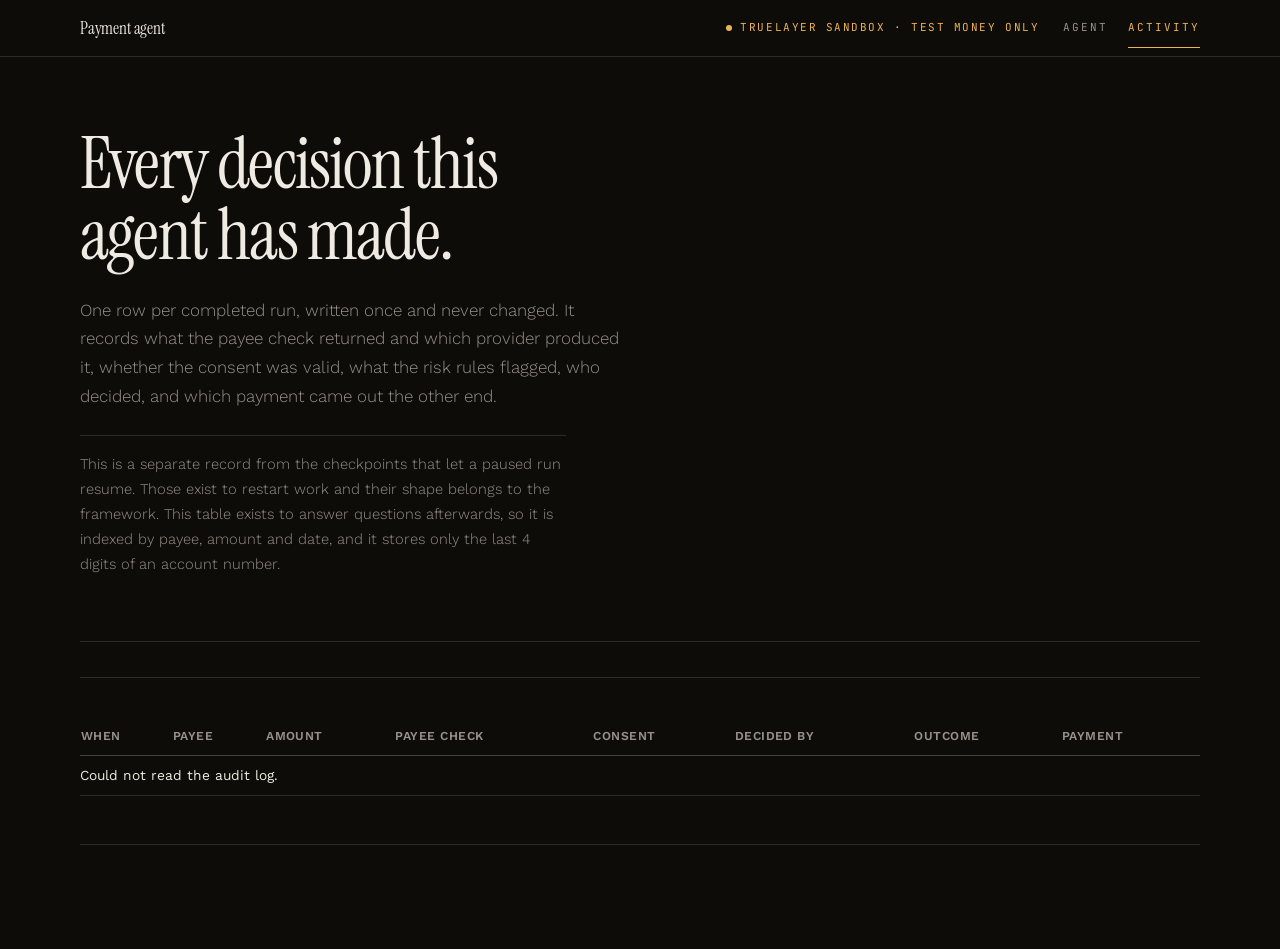
==== commit 05a7b343: "Make the two views reachable from each other The masthead offered no way back. The front page linked" ====
--- a/static/activity.html
+++ b/static/activity.html
@@ -7,7 +7,8 @@
 <meta name="description" content="The audit trail for an Open Banking payment agent: one row per completed run, with the payee check, the consent, the risk flags, who decided, and the payment it produced.">
 <link rel="preconnect" href="https://fonts.googleapis.com">
 <link rel="preconnect" href="https://fonts.gstatic.com" crossorigin>
-<link href="https://fonts.googleapis.com/css2?family=Newsreader:opsz,wght@6..72,400;6..72,500&family=Inter:wght@400;500;600&family=IBM+Plex+Mono:wght@400;500&display=swap" rel="stylesheet">
+<link href="https://fonts.googleapis.com/css2?family=Instrument+Serif:ital@0;1&family=JetBrains+Mono:wght@400;500&family=Work+Sans:wght@300;400;500&display=swap" rel="stylesheet">
+<meta name="color-scheme" content="dark">
 <link rel="stylesheet" href="/static/app.css">
 </head>
 <body>
@@ -15,10 +16,16 @@
 <header class="masthead">
   <div class="wrap masthead-inner">
     <p class="wordmark"><a href="/">Payment agent</a></p>
-    <p class="sandbox-flag">
-      <span class="dot" aria-hidden="true"></span>
-      <span>TrueLayer sandbox · test money only</span>
-    </p>
+    <div class="masthead-right">
+      <p class="sandbox-flag">
+        <span class="dot" aria-hidden="true"></span>
+        <span>TrueLayer sandbox · test money only</span>
+      </p>
+      <nav class="masthead-nav" aria-label="Sections">
+        <a href="/">Agent</a>
+        <a href="/activity" aria-current="page">Activity</a>
+      </nav>
+    </div>
   </div>
 </header>
 
--- a/static/app.css
+++ b/static/app.css
@@ -1102,7 +1102,17 @@
   flex-wrap: wrap;
 }
 
-.masthead-link {
+/* The two views of the same agent. Both links appear on both pages so the pair
+   reads as a place you can move between, rather than a one-way trip out. */
+.masthead-nav {
+  display: flex;
+  align-items: center;
+  gap: 1.25rem;
+}
+
+.masthead-nav a {
+  position: relative;
+  padding-block: 0.35rem;
   font-family: var(--mono);
   font-size: 0.6875rem;
   letter-spacing: 0.18em;
@@ -1112,7 +1122,21 @@
   transition: color 140ms var(--ease);
 }
 
-.masthead-link:hover { color: var(--ink); }
+.masthead-nav a:hover { color: var(--ink); }
+
+/* The page you are on is marked, and not by colour alone — it carries the rule
+   underneath it as well, so the state survives a monochrome screen. */
+.masthead-nav a[aria-current="page"] { color: var(--primary); }
+
+.masthead-nav a[aria-current="page"]::after {
+  content: "";
+  position: absolute;
+  left: 0;
+  right: 0;
+  bottom: -0.35rem;
+  height: 1px;
+  background: var(--primary);
+}
 
 /* ---------------------------------------------------------------- ticker */
 
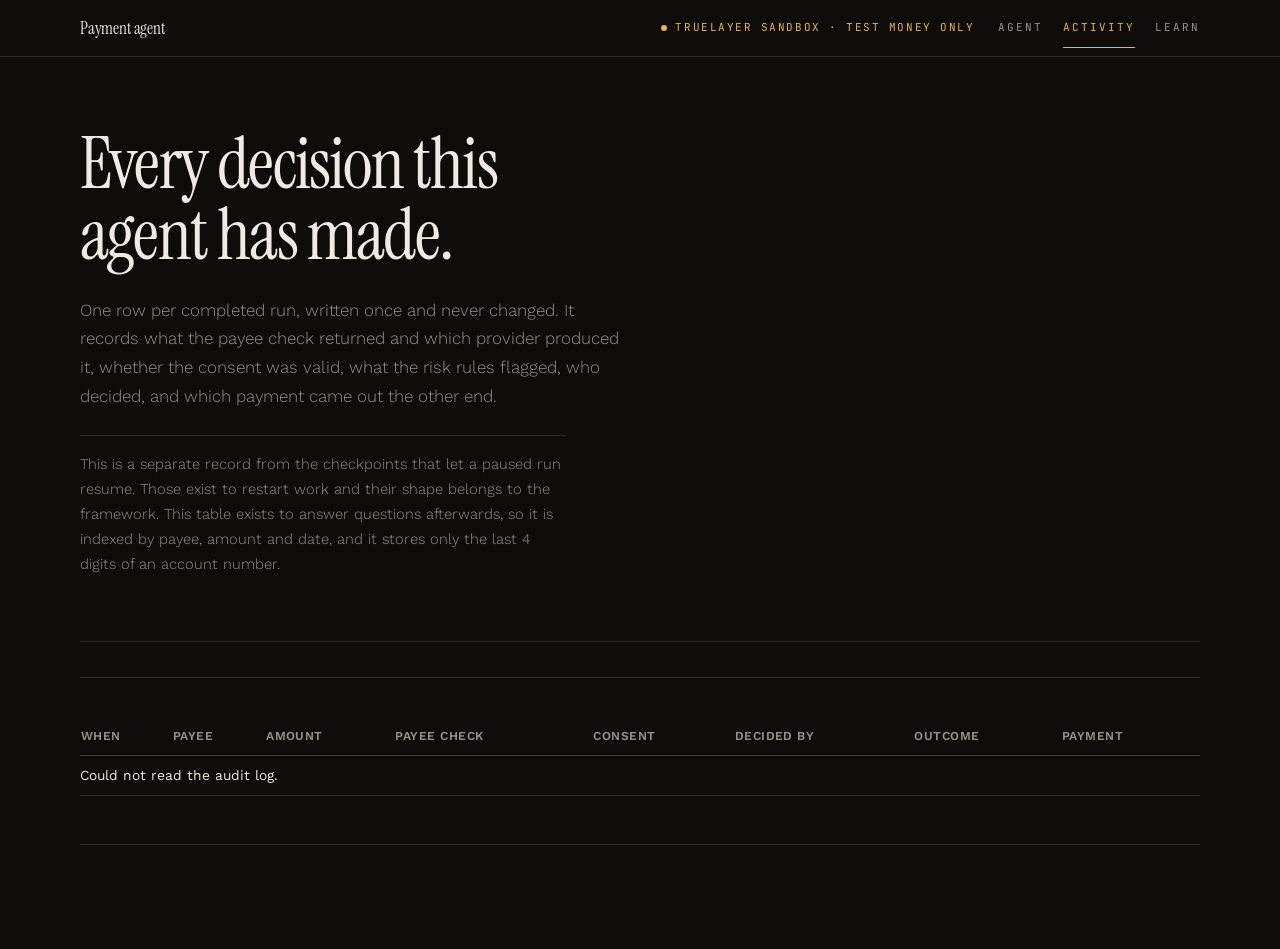
==== commit 3aa6c2ac: "A learn tab, with the code read from the running deployment Eight LangGraph concepts, each with the " ====
--- a/static/activity.html
+++ b/static/activity.html
@@ -24,6 +24,7 @@
       <nav class="masthead-nav" aria-label="Sections">
         <a href="/">Agent</a>
         <a href="/activity" aria-current="page">Activity</a>
+        <a href="/learn">Learn</a>
       </nav>
     </div>
   </div>
--- a/static/app.css
+++ b/static/app.css
@@ -845,7 +845,29 @@
 
 .callback .facts { margin-top: 2rem; }
 
-.callback-actions { margin-top: 2.5rem; }
+/* Two ways on from here: back to the agent, or across to the record of what
+   just happened. The primary is the amber button; the second is quieter so the
+   pair does not read as two equal choices. */
+.callback-actions {
+  display: flex;
+  align-items: center;
+  gap: 1.5rem;
+  flex-wrap: wrap;
+  margin-top: 2.5rem;
+}
+
+.callback-secondary {
+  font-size: 0.88rem;
+  color: var(--ink-muted);
+  text-decoration: none;
+  border-bottom: 1px solid var(--line-strong);
+  transition: color 140ms var(--ease), border-color 140ms var(--ease);
+}
+
+.callback-secondary:hover {
+  color: var(--ink);
+  border-bottom-color: var(--primary);
+}
 
 /* --------------------------------------------------------- internals */
 
@@ -1222,3 +1244,99 @@
 .honesty dl > div:nth-child(1) dt { color: var(--pass); }
 .honesty dl > div:nth-child(2) dt { color: var(--attention); }
 .honesty dl > div:nth-child(3) dt { color: var(--refuse); }
+
+/* ------------------------------------------------------------- learn */
+
+.learn { padding-bottom: 2rem; }
+
+.lesson-list {
+  margin: 0 0 3.5rem;
+  padding: 0;
+  list-style: none;
+  counter-reset: lesson;
+}
+
+.lesson {
+  padding-block: clamp(2rem, 4vw, 3rem);
+  border-top: 1px solid var(--line);
+}
+
+.lesson:first-child { border-top: none; padding-top: 0; }
+
+.lesson .eyebrow { margin-bottom: 1rem; }
+
+/* The claim, then the reason it was needed here. The first is the concept in
+   the abstract; the second is why this agent could not do without it. */
+.lesson-what {
+  margin: 0 0 0.75rem;
+  font-size: 1.05rem;
+  line-height: 1.65;
+  color: var(--ink);
+  max-width: 62ch;
+  text-wrap: pretty;
+}
+
+.lesson-why {
+  margin: 0 0 1.5rem;
+  font-size: 0.95rem;
+  line-height: 1.7;
+  color: var(--ink-muted);
+  max-width: 62ch;
+  text-wrap: pretty;
+}
+
+.lesson-source {
+  margin: 0;
+  border: 1px solid var(--line);
+  border-radius: 4px;
+  background: var(--surface);
+  overflow: hidden;
+}
+
+.lesson-path {
+  display: flex;
+  align-items: center;
+  justify-content: space-between;
+  gap: 1rem;
+  flex-wrap: wrap;
+  margin: 0;
+  padding: 0.6rem 0.9rem;
+  border-bottom: 1px solid var(--line);
+  background: var(--surface-raised);
+  font-size: 0.7rem;
+  letter-spacing: 0.04em;
+  color: var(--ink-muted);
+}
+
+.lesson-symbol { color: var(--primary); }
+
+/* Code sets its own width. Let it scroll inside the card rather than push the
+   page sideways. */
+.lesson-source pre {
+  margin: 0;
+  padding: 1rem 0.9rem;
+  overflow-x: auto;
+  font-family: var(--mono);
+  font-size: 0.8rem;
+  line-height: 1.65;
+  color: var(--ink);
+  tab-size: 4;
+}
+
+.lesson-source code { font: inherit; }
+
+.lesson-gone {
+  margin: 0;
+  padding: 0.85rem 0.9rem;
+  border: 1px solid var(--refuse);
+  border-radius: 4px;
+  background: var(--refuse-bg);
+  font-size: 0.9rem;
+  color: var(--ink);
+}
+
+.lesson-loading {
+  padding: 2rem 0;
+  color: var(--ink-muted);
+  font-size: 0.9rem;
+}
